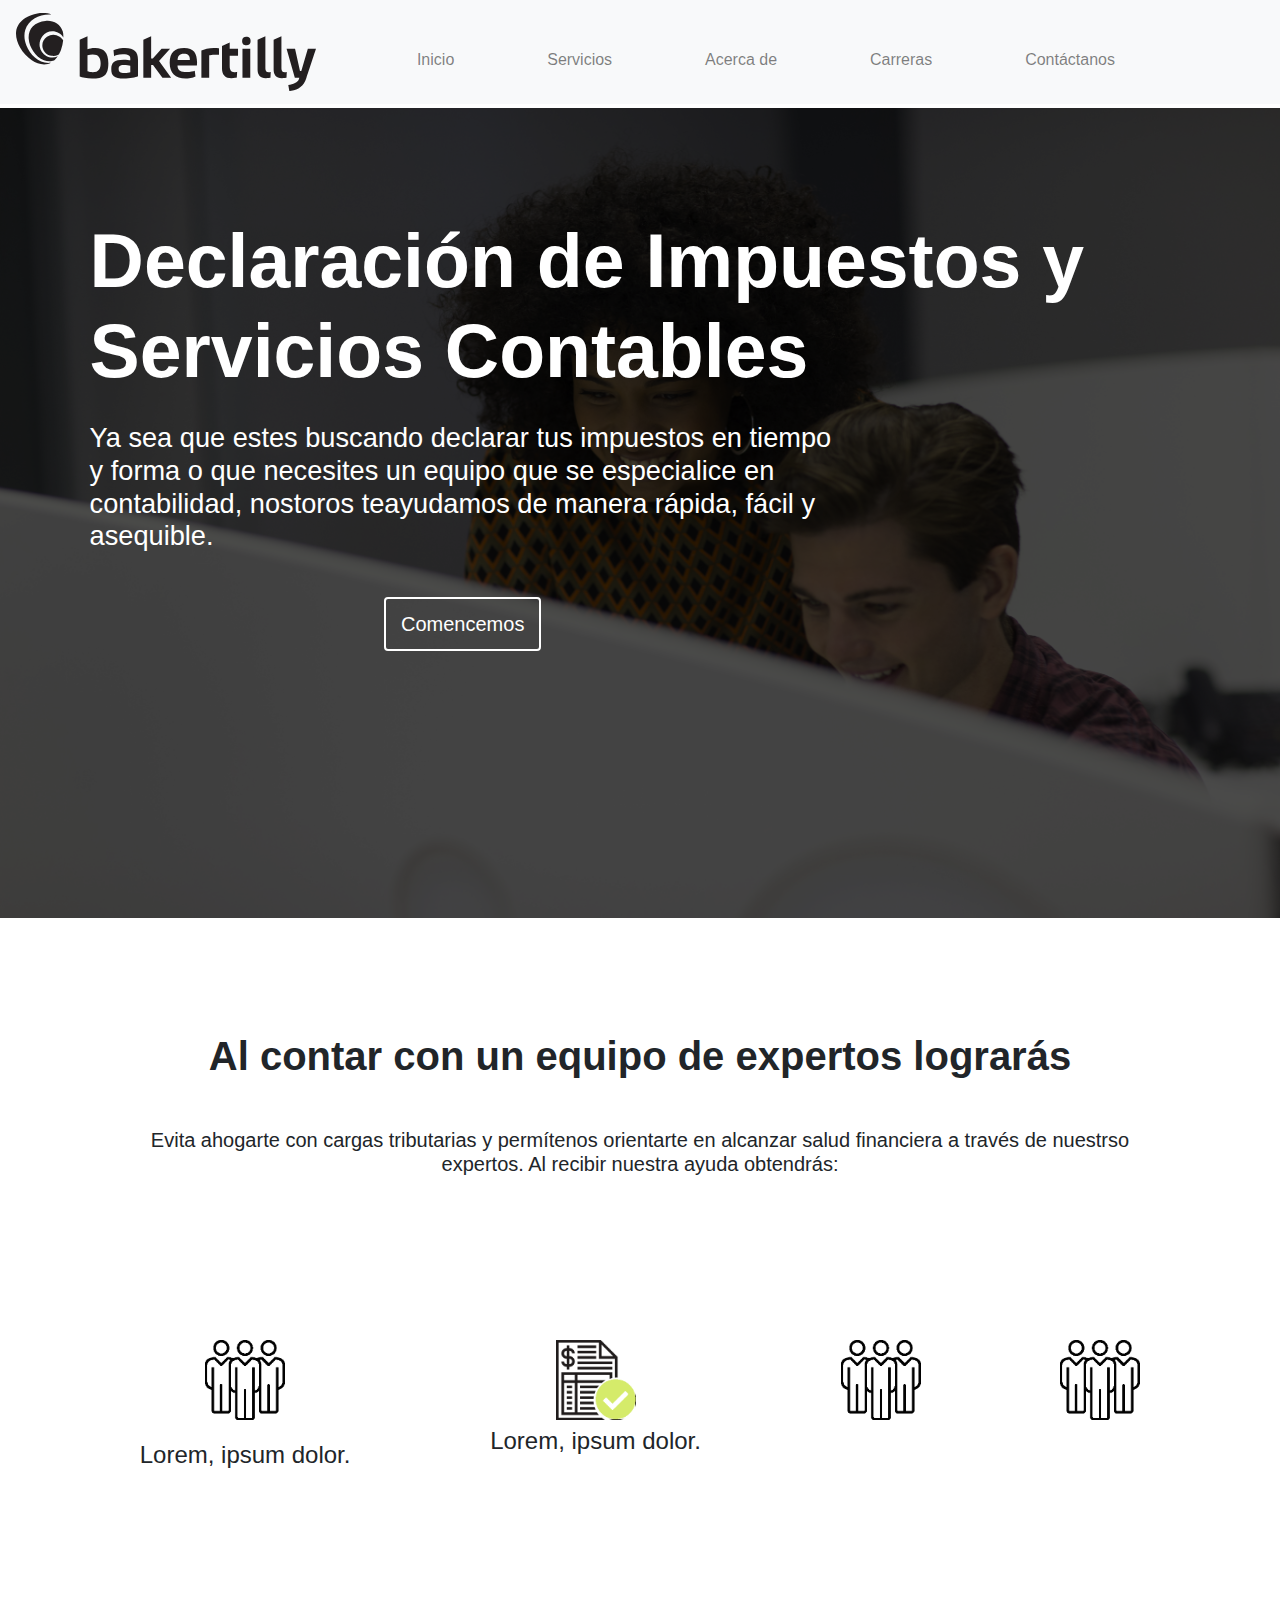
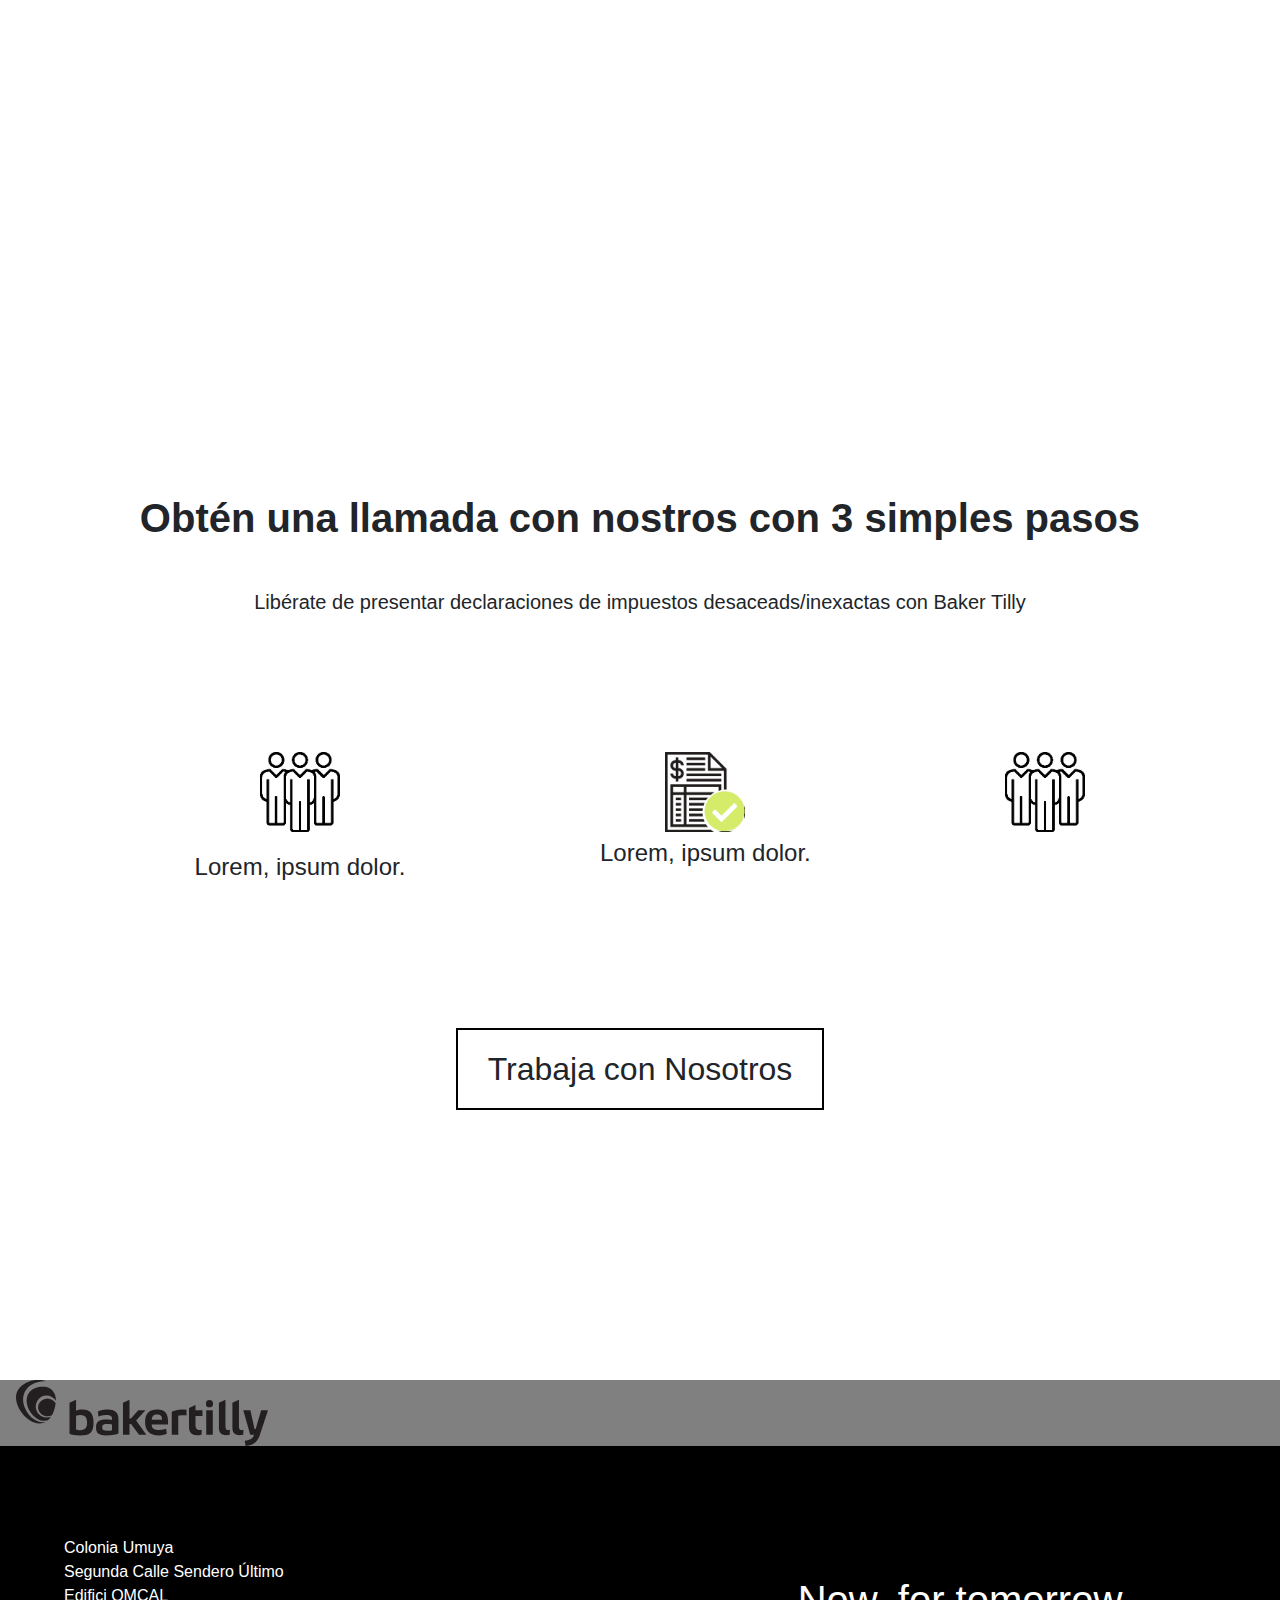
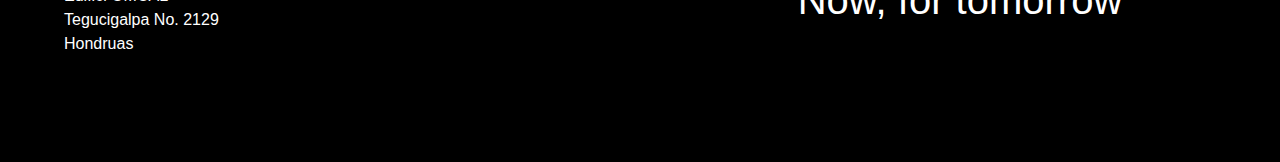
==== index.html @ 4bbdebc5 "second-commit" ====
<!DOCTYPE html>
<html lang="en">
<head>
    <meta charset="UTF-8">
    <meta http-equiv="X-UA-Compatible" content="IE=edge">
    <meta name="viewport" content="width=device-width, initial-scale=1.0, maximum-scale=1">
    <link rel="stylesheet" href="https://stackpath.bootstrapcdn.com/bootstrap/4.4.1/css/bootstrap.min.css" integrity="sha384-Vkoo8x4CGsO3+Hhxv8T/Q5PaXtkKtu6ug5TOeNV6gBiFeWPGFN9MuhOf23Q9Ifjh" crossorigin="anonymous">
    <link rel="stylesheet" href="https://use.fontawesome.com/releases/v5.15.4/css/all.css" integrity="sha384-DyZ88mC6Up2uqS4h/KRgHuoeGwBcD4Ng9SiP4dIRy0EXTlnuz47vAwmeGwVChigm" crossorigin="anonymous">
    <link href="//db.onlinewebfonts.com/c/140b681bcbf20a32d6a1cd4991640941?family=Carnac" rel="stylesheet" type="text/css"/>
    <link rel="stylesheet" href="landing-page-1.css">
    <title>Baker Tilly HN</title>
</head>

<body data-spy="scroll" data-target="#navbar" data-offset="0">  
     <nav class="navbar navbar-expand-lg navbar-light bg-light fixed-top" id="navbar">
        <a href="/" class="navbar-brand">
            <img  width="300" height="78" src="images/logo.svg" alt="">
        </a>
        <button class="navbar-toggler btn" data-target="#list" data-toggle="collapse">
            <span class="navbar-toggler-icon"></span>
        </button>
        <div class="collapse navbar-collapse" id="list">
            <ul class="navbar-nav nav nav-pills">
                <li class="nav-item mt-3"><a href="#feature" class="nav-link scroll-link">
                    Inicio
                </a></li>
                <li class="nav-item mt-3"><a href="#values" class="nav-link scroll-link ">
                   Servicios
                </a></li>
                <li class="nav-item mt-3"><a href="#additional-info" class="nav-link scroll-link">
                    Acerca de 
                </a></li>
                <li class="nav-item mt-3"><a href="#additional-info" class="nav-link scroll-link">
                    Carreras
                </a></li>
                <li class="nav-item mt-3"><a href="#additional-info" class="nav-link scroll-link">
                    Contáctanos
                </a></li>
            </ul>
        </div>
        <div class="social-media-links">
            <i class="fab fa-linkedin"></i>
            <i class="fab fa-instagram"></i>
            <i class="fab fa-facebook"></i>
        </div>
    </nav>
    <section id="feature">
         <h1>
             Declaración de Impuestos y Servicios Contables
         </h1>
         <h2>
             Ya sea que estes buscando declarar tus impuestos en tiempo <br>
             y forma o que necesites un equipo que se especialice en <br> contabilidad, nostoros teayudamos de manera rápida,
             fácil y<br> asequible.
         </h2>
         <a  href="contact-form.html" class="btn btn-primary">
            Comencemos
         </a>
    </section>

    
    <section id="values">
        <div class="container titles mt-5 mb-5">
            <h1 class="text-center my-5">Al contar con un equipo de expertos lograrás</h1>
            <h5 class="text-center px-5">
                Evita ahogarte con cargas tributarias y permítenos orientarte en alcanzar salud financiera a 
                través de nuestrso expertos. Al recibir nuestra ayuda obtendrás:
            </h5>
        </div>
        <div class="values-container">
            <div class="value">
                <img src="images/planilla.png" alt="" class="img-fluid">
                <i class="fas fa-long-arrow-alt-down" id="arrow-down"></i>
                <h4 class="text-center">
                    Lorem, ipsum dolor.
                </h4>
            </div>

            <div class="value">
                <img src="images/value-2.png" alt="" class="img-fluid">
                <h4 class="text-center">
                    Lorem, ipsum dolor.
                </h4>
            </div>
            <div class="value">
                <img src="images/planilla.png" alt="" class="img-fluid">
            </div>
            <div class="value">
                <img src="images/planilla.png" alt="" class="img-fluid">
            </div>
        </div>
    </section>

    <section id="steps">
        <div class="container titles mt-5 mb-5">
            <h1 class="text-center my-5">Obtén una llamada con nostros con 3 simples pasos</h1>
            <h5 class="text-center px-5">
                Libérate de presentar declaraciones de impuestos desaceads/inexactas con Baker Tilly
            </h5>
        </div>
        <div class="values-container">
            <div class="value">
                <img src="images/planilla.png" alt="" class="img-fluid">
                <i class="fas fa-long-arrow-alt-down" id="arrow-down"></i>
                <h4 class="text-center">
                    Lorem, ipsum dolor.
                </h4>
            </div>
            <div class="value">
                <img src="images/value-2.png" alt="" class="img-fluid">
                <h4 class="text-center">
                    Lorem, ipsum dolor.
                </h4>
            </div>
            <div class="value">
                <img src="images/planilla.png" alt="" class="img-fluid">
            </div>
    
        </div>
        <div class="button-container text-center mt-5">
            <a href="#feature" class="btn scroll-link">
                Trabaja con Nosotros
            </a>
        </div>
    </section>

    <footer>
        <div class="first-row">
            <div class="logo-container px-3">
                <img src="images/logo.svg" alt="">
            </div>
            <div class="sm-footer-icons align-items-center d-flex">
                <i class="fab fa-instagram mx-1"></i>
                <i class="fab fa-facebook mx-1"></i>
                <i class="fab fa-linkedin mx-1"></i>
            </div>
        </div>
        <div class="second-row">
            <div class="first-column">
                <p>Colonia Umuya <br>
                Segunda Calle Sendero Último <br>
                Edifici OMCAL <br>
                Tegucigalpa No. 2129 <br>
                Hondruas <br>
               </p>
            </div>
            <div class="second-column">
                <h1 class="text-white text-center">Now, for tomorrow</h1>
            </div>
        </div>
    </footer>


        <script
    src="https://code.jquery.com/jquery-3.6.0.js"
    integrity="sha256-H+K7U5CnXl1h5ywQfKtSj8PCmoN9aaq30gDh27Xc0jk="
    crossorigin="anonymous"></script>
    <script src="https://cdn.jsdelivr.net/npm/popper.js@1.16.0/dist/umd/popper.min.js" integrity="sha384-Q6E9RHvbIyZFJoft+2mJbHaEWldlvI9IOYy5n3zV9zzTtmI3UksdQRVvoxMfooAo" crossorigin="anonymous"></script>
    <script src="https://stackpath.bootstrapcdn.com/bootstrap/4.4.1/js/bootstrap.min.js" integrity="sha384-wfSDF2E50Y2D1uUdj0O3uMBJnjuUD4Ih7YwaYd1iqfktj0Uod8GCExl3Og8ifwB6" crossorigin="anonymous"></script>

    <script>
        $('body').scrollspy({target:'navbar'})

        $('.scroll-link').on('click',function(e){
                if(this.hash !== ''){
                    e.preventDefault()
                }
                const hash = this.hash;
                $('html,body').animate({
                    scrollTop:$(hash).offset().top-20
                },900,function(){
                    window.location.hash = hash
                })
        })
    </script>
</body>
</html>
---- landing-page-1.css ----
* {
  margin: 0;
  padding: 0;
  font-family: CarnacLight, Arial, Helvetica, sans-serif;
}

.row {
  margin: 0 !important;
}
.social-media-links {
  font-size: 30px;
  vertical-align: middle;
  margin-left: auto;
  margin-right: 5vw;
}
#feature {
  height: 90vh;
  margin-top: 12vh;
  position: relative;
  background-color: black;
}

#feature::before {
  content: '';
  position: absolute;
  top: 0;
  left: 0;
  width: 100%;
  height: 100%;
  background-image: url('images/hero-background.jpg');
  background-size: 100% 100%;
  opacity: 0.3;
}

.container-fluid {
  height: 100%;
}
#feature h1 {
  position: relative;
  color: white;
  font-size: 4.7rem;
  font-family: Arial, Helvetica, sans-serif;
  font-weight: bold;
  top: 12vh;
  left: 7vw;
}

#feature h2 {
  color: white;
  font-size: 1.7rem;
  position: relative;
  top: 14vh;
  left: 7vw;
}

#feature a {
  background-color: transparent;
  color: white;
  border: white 2px solid;
  padding: 10px 15px;
  font-size: 20px;
  position: relative;
  top: 12vh;
  left: 30vw;
  margin-top: 6vh;
}

#additional-info a {
  background-color: transparent;
  color: white;
  border: white 2px solid;
  padding: 10px 12px;
  border-radius: 20px;
  font-size: 20px;
  position: relative;
}
#feature a:hover,
#additional-info a:hover {
  background-color: #d5ea69;
  color: black;
}

#values {
  box-sizing: border-box;
  min-height: 90vh;
}

#values .container {
  padding: 2vh 0;
}

.container.titles {
  margin-top: 10vh;
}

.container.titles h1 {
  font-weight: bold;
}

ul {
  justify-content: space-evenly;
  width: 100%;
}

#arrow-down {
  color: #d5ea69;
  font-size: 50px;
  display: inline !important;
  vertical-align: baseline;
}

.value {
  text-align: center;
  margin-top: 10vh;
}

.value img {
  width: 80px;
  height: 80px;
  vertical-align: baseline;
}

.values-container {
  display: flex;
  flex-direction: row;
  justify-content: space-evenly;
}

#steps {
  padding: 30vh 0;
}

.button-container a {
  border: 2px black solid;
  font-size: 2rem;
  padding: 15px 30px;
  border-radius: 0 !important;
  margin-top: 10vh;
}

.button-container a:hover {
  background-color: black;
  color: white;
}

.first-row {
  display: flex;
  background-color: gray;
}

.second-row {
  display: flex;
  background-color: black;
  padding: 10vh 0;
}

.second-row .first-column {
  width: 50%;
}
.second-row .first-column p {
  color: white;
  margin-left: 5vw;
}

.second-row .second-column {
  width: 50%;
}

.second-row .second-column {
  display: flex;
  align-items: center;
  justify-content: center;
}
.logo-container {
  width: 50%;
}

.logo-container img {
  max-width: 100%;
}
.sm-footer-icons {
  font-size: 40px;
  width: 50%;
  justify-content: right;
  margin-right: 10vw;
}
.loading-icon {
  width: 50%;
}

@media screen and (max-width: 612px) {
  .values-container {
    flex-direction: column;
  }

  #feature h1 {
    top: 20vh;
    left: 0;
    font-size: 2.3rem;
    padding: 2vw;
  }

  #feature h2 {
    top: 22vh;
    left: 0;
    font-size: 1rem;
    padding: 2vw;
  }
  .sm-footer-icons {
    font-size: 30px;
    margin-right: 2vw;
  }

  .second-column h1 {
    font-size: 2.3rem;
  }
}
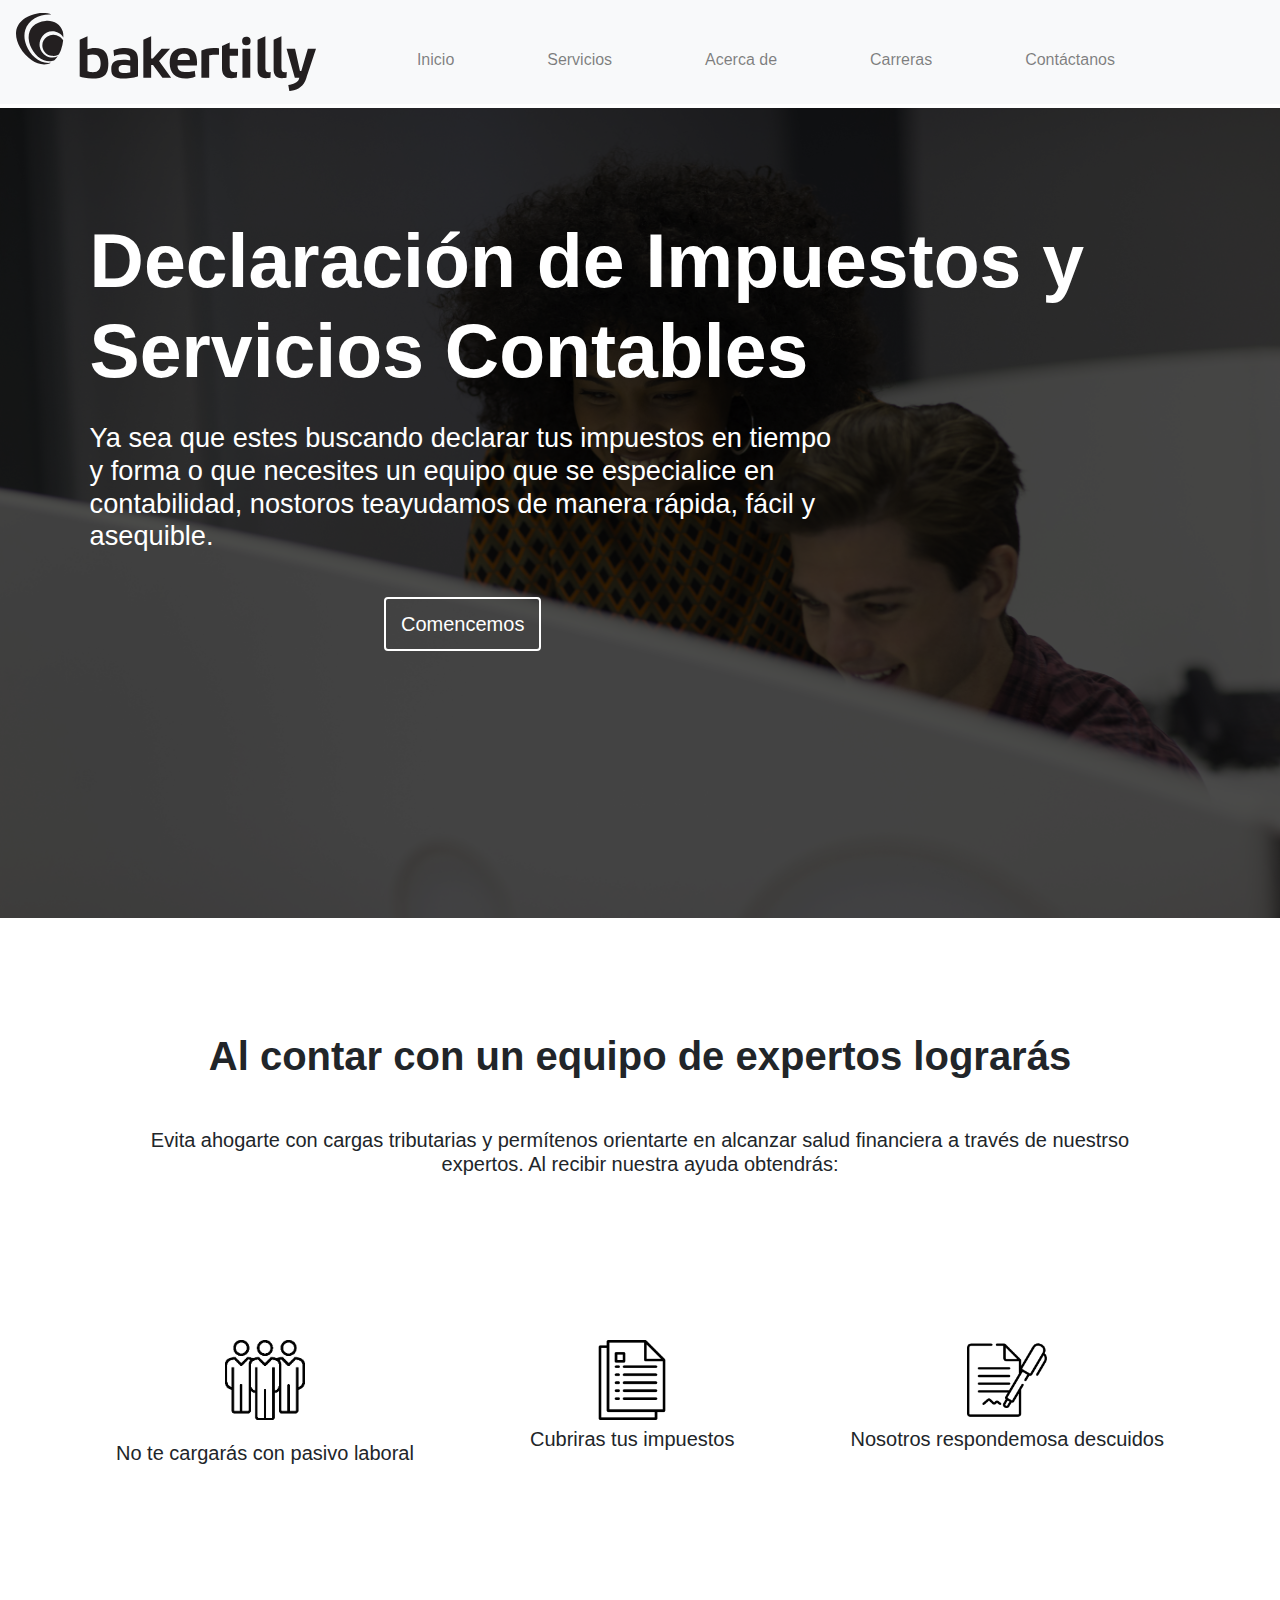
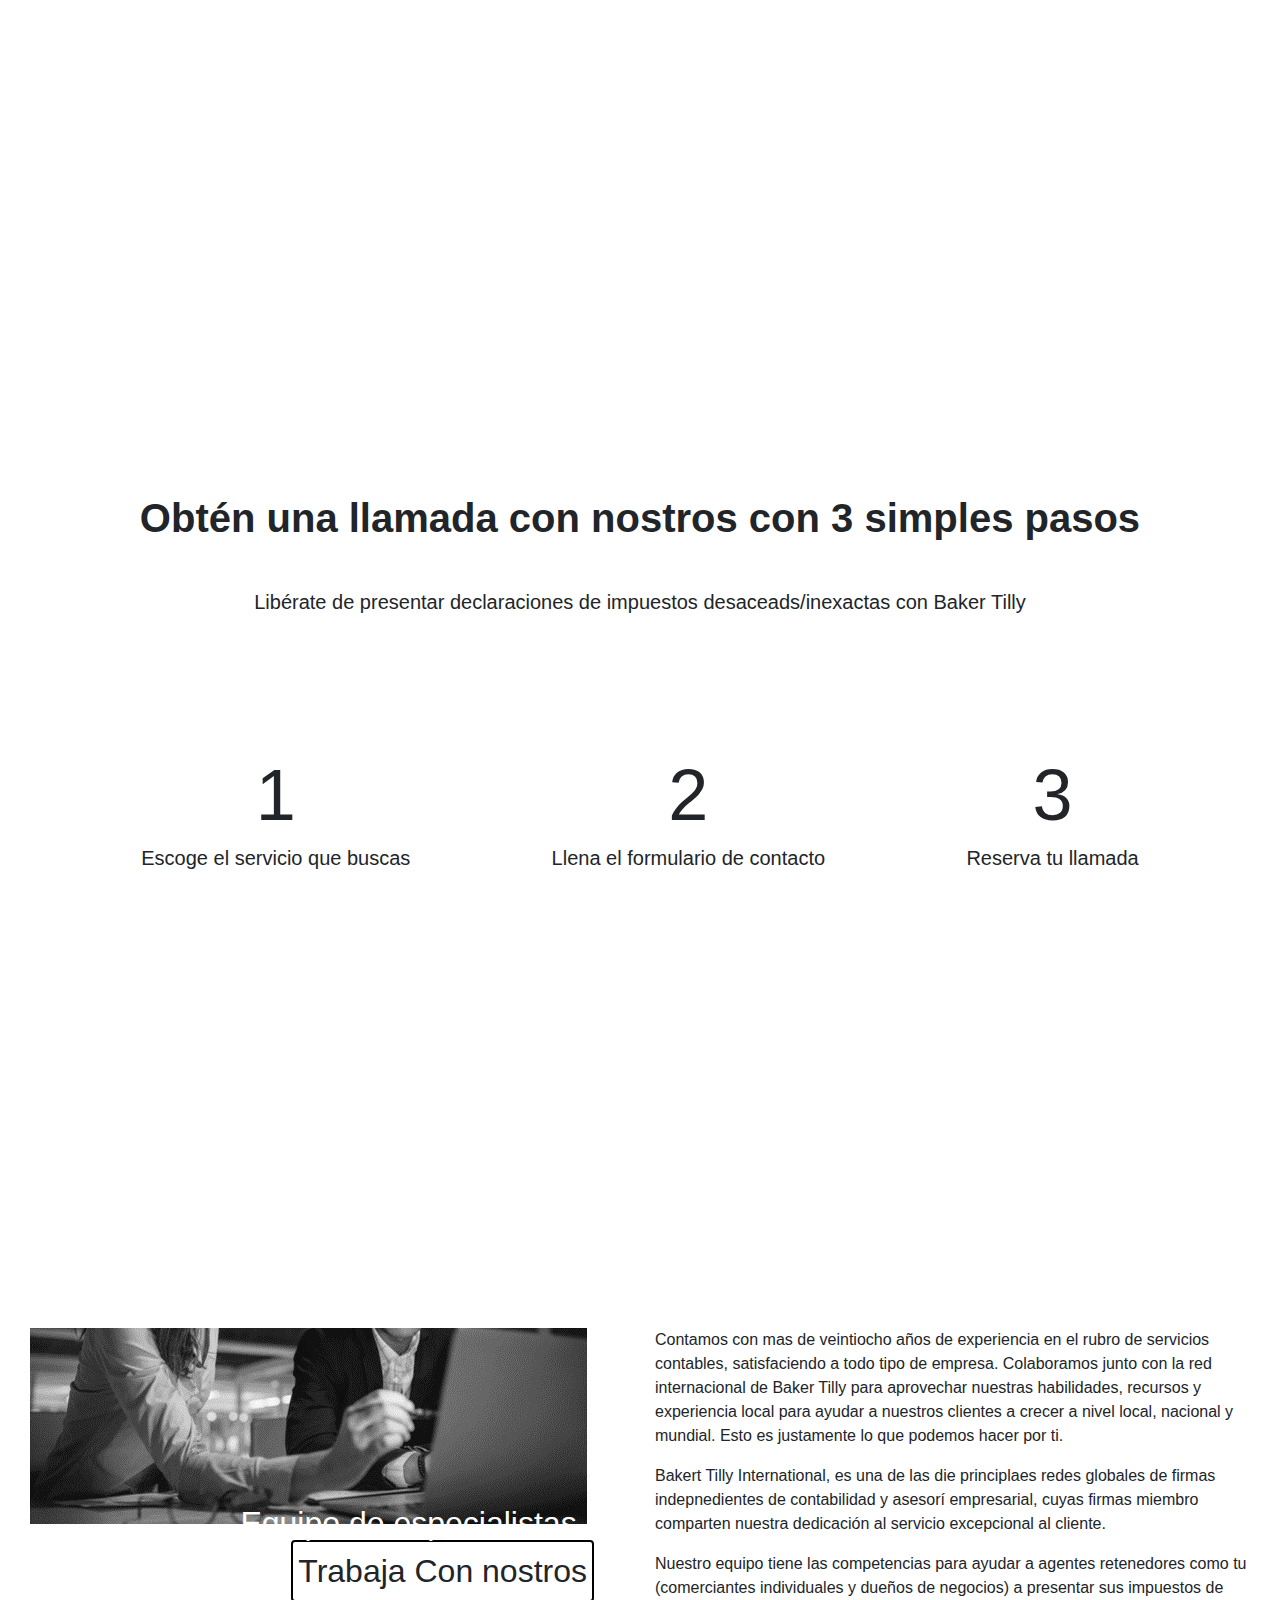
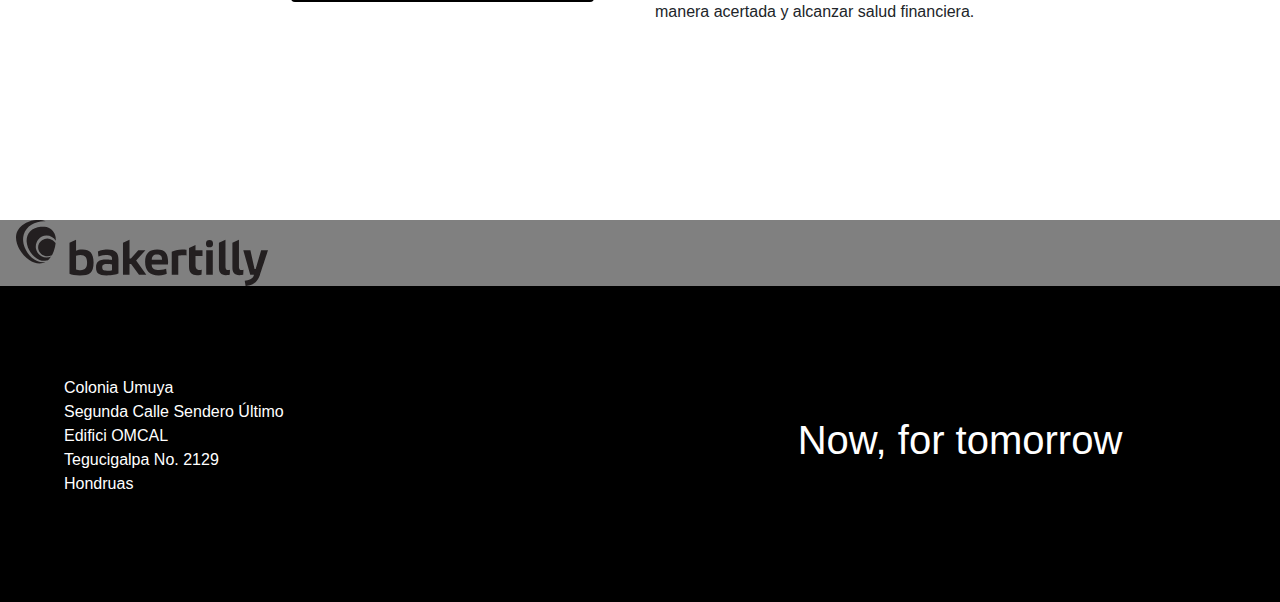
==== commit 23a8b2ac: "commit-new-props" ====
--- a/index.html
+++ b/index.html
@@ -71,22 +71,22 @@
             <div class="value">
                 <img src="images/planilla.png" alt="" class="img-fluid">
                 <i class="fas fa-long-arrow-alt-down" id="arrow-down"></i>
-                <h4 class="text-center">
-                    Lorem, ipsum dolor.
-                </h4>
-            </div>
-
-            <div class="value">
-                <img src="images/value-2.png" alt="" class="img-fluid">
-                <h4 class="text-center">
-                    Lorem, ipsum dolor.
-                </h4>
-            </div>
-            <div class="value">
-                <img src="images/planilla.png" alt="" class="img-fluid">
-            </div>
-            <div class="value">
-                <img src="images/planilla.png" alt="" class="img-fluid">
+                <h5 class="text-center">
+                   No te cargarás con pasivo laboral
+                </h5>
+            </div>
+
+            <div class="value">
+                <img src="images/prop-2.png" alt="" class="img-fluid">
+                <h5 class="text-center">
+                   Cubriras tus impuestos
+                </h5>
+            </div>
+            <div class="value">
+                <img src="images/prop-3.png" alt="" class="img-fluid">
+                <h5 class="text-center">
+                    Nosotros respondemosa descuidos
+                </h5>
             </div>
         </div>
     </section>
@@ -94,33 +94,62 @@
     <section id="steps">
         <div class="container titles mt-5 mb-5">
             <h1 class="text-center my-5">Obtén una llamada con nostros con 3 simples pasos</h1>
-            <h5 class="text-center px-5">
+            <h5 class="text-center px-5 ">
                 Libérate de presentar declaraciones de impuestos desaceads/inexactas con Baker Tilly
             </h5>
         </div>
         <div class="values-container">
             <div class="value">
-                <img src="images/planilla.png" alt="" class="img-fluid">
-                <i class="fas fa-long-arrow-alt-down" id="arrow-down"></i>
-                <h4 class="text-center">
-                    Lorem, ipsum dolor.
-                </h4>
-            </div>
-            <div class="value">
-                <img src="images/value-2.png" alt="" class="img-fluid">
-                <h4 class="text-center">
-                    Lorem, ipsum dolor.
-                </h4>
-            </div>
-            <div class="value">
-                <img src="images/planilla.png" alt="" class="img-fluid">
-            </div>
-    
-        </div>
-        <div class="button-container text-center mt-5">
-            <a href="#feature" class="btn scroll-link">
-                Trabaja con Nosotros
-            </a>
+                <h1 class="text-center display-3">
+                   1
+                </h1>
+               <h5 class="text-center">
+                Escoge el servicio que buscas
+               </h5> 
+            </div>
+            <div class="value">
+            
+                <h1 class="text-center display-3">
+                    2
+                </h1>
+
+                <h5 class="text-center">
+                    Llena el formulario de contacto
+                </h5>
+            </div>
+            <div class="value">
+                <h1 class="text-center display-3">
+                    3
+                </h1>
+                <h5 class="text-center">
+                    Reserva tu llamada
+                </h>
+            </div>
+        </div>
+    </section>
+
+    <section id="scroll-up">
+        <div class="container-fluid">
+            <div class="row">
+                <div class="col-md-6">
+                    <img src="images/scroll-up-img.jpeg" class="img-fluid" alt="">
+                    <h2 class="text-right mr-5">Equipo de especialistas</h2> 
+                    <div class="container scroll-button-container text-right">
+                        <a class="btn mt-3 mr-3 scroll-link" href="#feature">Trabaja Con nostros</a>    
+                    </div>      
+                           
+                </div>
+                <div class="col-md-6">
+                    <p>Contamos con mas de veintiocho años de experiencia en el rubro de servicios contables, satisfaciendo a todo tipo de empresa. Colaboramos junto con la red internacional de Baker Tilly para aprovechar nuestras habilidades, recursos y experiencia local para ayudar a nuestros clientes a crecer a nivel local, nacional y mundial. Esto es justamente lo que podemos hacer por ti. </p>
+                    <p>
+                        Bakert Tilly International, es una de las die principlaes redes globales de firmas indepnedientes de contabilidad y asesorí empresarial, cuyas firmas miembro comparten nuestra dedicación al servicio excepcional al cliente.
+                    </p>
+
+                    <p>
+                        Nuestro equipo tiene las competencias para ayudar a agentes retenedores como tu (comerciantes individuales y dueños de negocios) a presentar sus impuestos de manera acertada y alcanzar salud financiera.
+                    </p>
+                </div>
+            </div>
         </div>
     </section>
 
--- a/landing-page-1.css
+++ b/landing-page-1.css
@@ -188,11 +188,37 @@
   width: 50%;
 }
 
+#scroll-up {
+  padding: 20vh 0;
+}
+
+#scroll-up h2 {
+  color: white;
+  right: 1.2vw;
+  position: absolute;
+  bottom: 10vh;
+}
+
+#scroll-up a {
+  padding: 5px;
+  border: 2px black solid;
+  font-size: 2rem;
+}
+
 @media screen and (max-width: 612px) {
   .values-container {
     flex-direction: column;
   }
-
+  #scroll-up h2 {
+    font-size: 1rem;
+    bottom: 15vh;
+    right: 0;
+    display: none;
+  }
+
+  #scroll-up a {
+    font-size: 1rem;
+  }
   #feature h1 {
     top: 20vh;
     left: 0;
